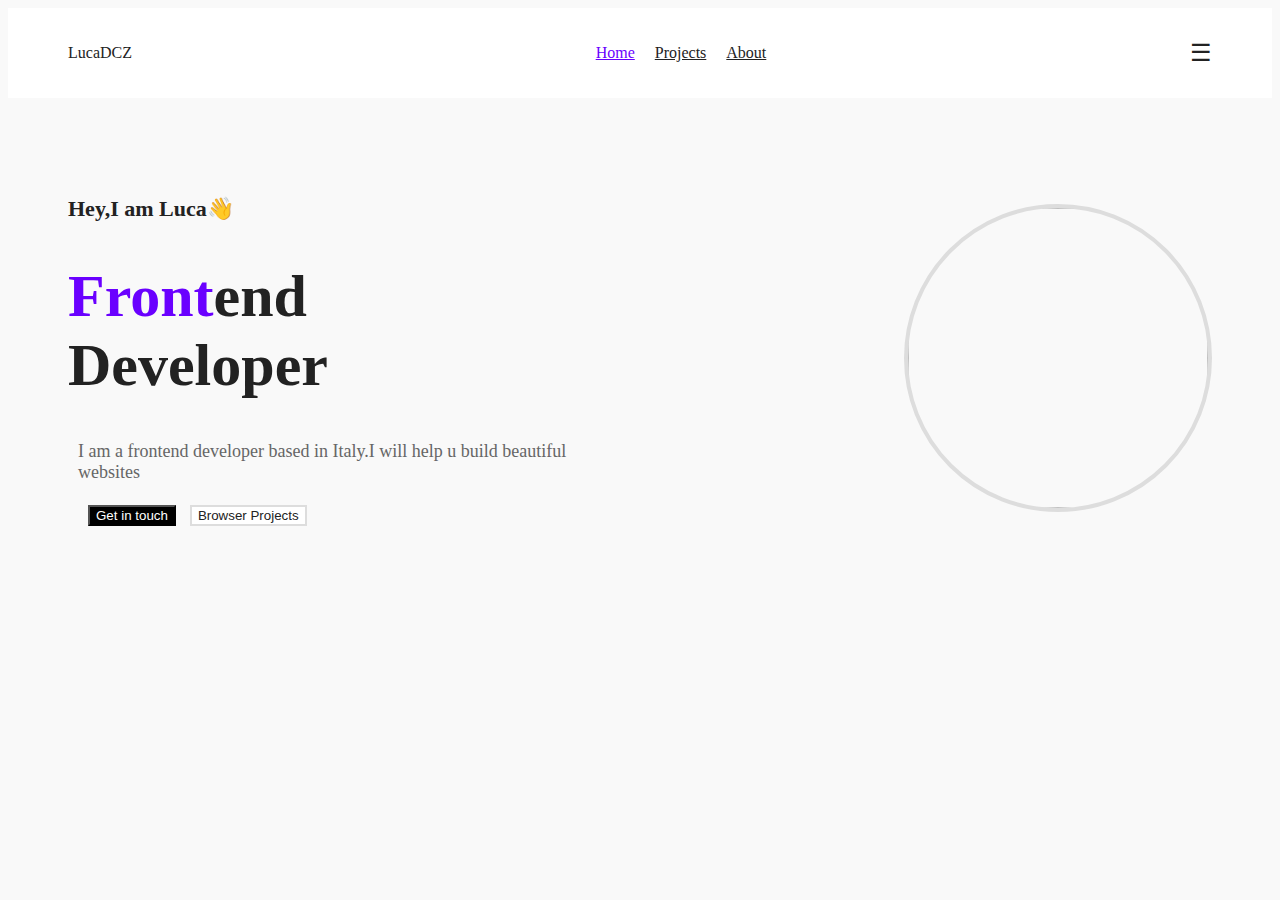
==== index.html @ ebb482dc "updated commit" ====
<!DOCTYPE html>
<html lang="en">
    <head>
        <meta charset="UTF-8">
        <meta name="viewport" content="width=device-width,initial-scale=1.0">
        <title>Portfolio</title>
        <link rel="stylesheet" href="folio.css">
    </head>
    <body>
        <header>
            <div class="lodo">LucaDCZ</div>
            <nav>
                <ul>
                    <li><a href="#" class="active">Home</a></li>
                    <li><a href="#" >Projects</a></li>
                    <li><a href="about.html">About</a></li>
                </ul>
            </nav>
            <div class="menu-icon">&#9776</div>
        </header>

        <section class="hero">
            <div class="content">
                <h2>Hey,I am Luca<span>👋</span></h2>
                <h1><span class="highlight">Front</span>end<br>Developer</h1>
                 <p>I am a frontend developer based in Italy.I will help u build beautiful websites</p>
                 <div class="btns">
                    <button class="prim">Get in touch</button>
                    <button class="sec">Browser Projects</button>
                 </div>          
            </div>
            <div class="img">
                <img src="https://p1-tt.byteimg.com/origin/pgc-image/9b661bae730f4d88aa736312c4f2dac8.jpg">
            </div>
              </section>
              </body>
</html>
---- folio.css ----
body{
    background: #f9f9f9;
    color: #222;
}

header{
    display: flex;
    justify-content: space-between;
    align-items: center;
    padding: 20px 60px;
    background: #fff;
}
.logo{
    font-weight: bold;
    font-size: 20px;
}
nav ul{
    display: flex;
    gap: 20px;
}
nav ul li{
    display: inline;
}
nav ul li a{
    color: #222;
    font-weight: 200px;
    transition: color 0.3s;
}

nav ul li a.active,nav ul li a:hover{
    color: #6a00ff;
}

.menu-icon{
    font-size: 24px;
    cursor: pointer;
}
.hero{
    display: flex;
    justify-content: space-between;
    align-items: center;
    padding: 80px 60px;
    max-width: 1200px;
    margin: auto;
}
.content h2{
    font-size: 22px;
    font-weight: 400px;
}
.content h1{
    font-size: 60px;
    font-weight: 700;
}
.highlight{
    color: #6a00ff;
}
p{
    font-size: 18px;
    color: #666;
    margin: 10px;
    max-width: 500px;
}
.btns{
    padding: 12px 20px;
    font-size: 16px;
    cursor: pointer;
    border-radius: 6px;
    font-weight: 600px;
    transition: all 0.3s;
}
.prim{
    background: #000;
    color: #fff;
}
.prim:hover{
    background: #444;
}
.sec{
    background: #fff;
    color: #222;
    border: 2px solid #ddd;
    margin-left: 10px;
}
.sec:hover{
    border-color: #000;
}
.img{
    position: relative;
}
.img img{
    height: 300px;
    width: 300px;
    border-radius: 300px;
    border: 4px solid #ddd;
}
@media (max-width:900px){
    .hero{
        flex-direction: column;
        text-align: center;
    }
    .img{
        margin-top: 20px;
    }
}
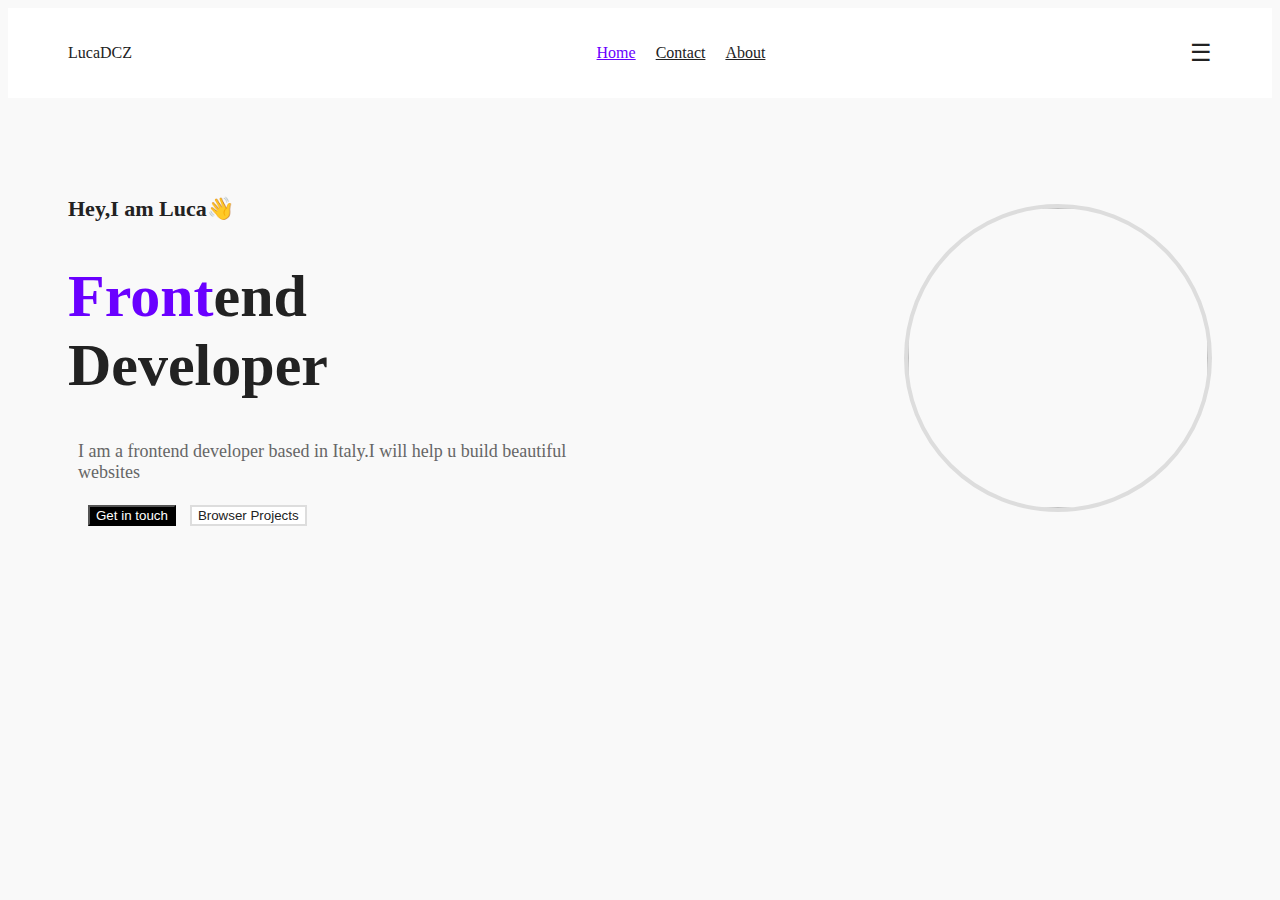
==== commit 61e4f2ef: "updated commit" ====
--- a/index.html
+++ b/index.html
@@ -12,7 +12,7 @@
             <nav>
                 <ul>
                     <li><a href="#" class="active">Home</a></li>
-                    <li><a href="#" >Projects</a></li>
+                    <li><a href="contact.html" >Contact</a></li>
                     <li><a href="about.html">About</a></li>
                 </ul>
             </nav>
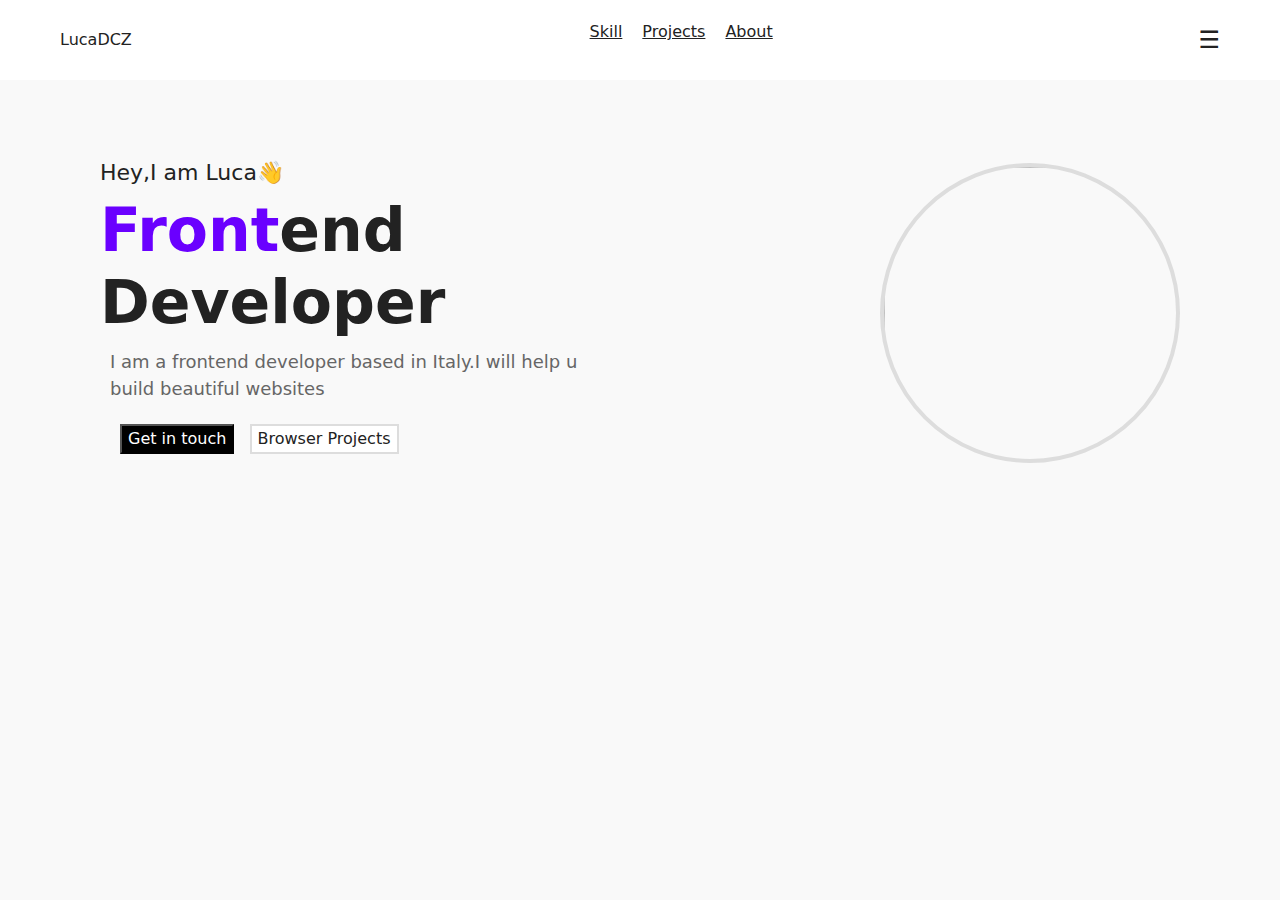
==== commit fce7cbc5: "changed commit" ====
--- a/index.html
+++ b/index.html
@@ -4,6 +4,8 @@
         <meta charset="UTF-8">
         <meta name="viewport" content="width=device-width,initial-scale=1.0">
         <title>Portfolio</title>
+        <link href="https://cdn.jsdelivr.net/npm/bootstrap@5.3.3/dist/css/bootstrap.min.css" rel="stylesheet" integrity="sha384-QWTKZyjpPEjISv5WaRU9OFeRpok6YctnYmDr5pNlyT2bRjXh0JMhjY6hW+ALEwIH" crossorigin="anonymous">
+        <script src="https://cdn.jsdelivr.net/npm/bootstrap@5.3.3/dist/js/bootstrap.bundle.min.js" integrity="sha384-YvpcrYf0tY3lHB60NNkmXc5s9fDVZLESaAA55NDzOxhy9GkcIdslK1eN7N6jIeHz" crossorigin="anonymous"></script>   
         <link rel="stylesheet" href="folio.css">
     </head>
     <body>
@@ -11,8 +13,8 @@
             <div class="lodo">LucaDCZ</div>
             <nav>
                 <ul>
-                    <li><a href="#" class="active">Home</a></li>
-                    <li><a href="contact.html" >Contact</a></li>
+                    <li><a href="skill.html" >Skill</a></li>
+                    <li><a href="project.html" >Projects</a></li>
                     <li><a href="about.html">About</a></li>
                 </ul>
             </nav>
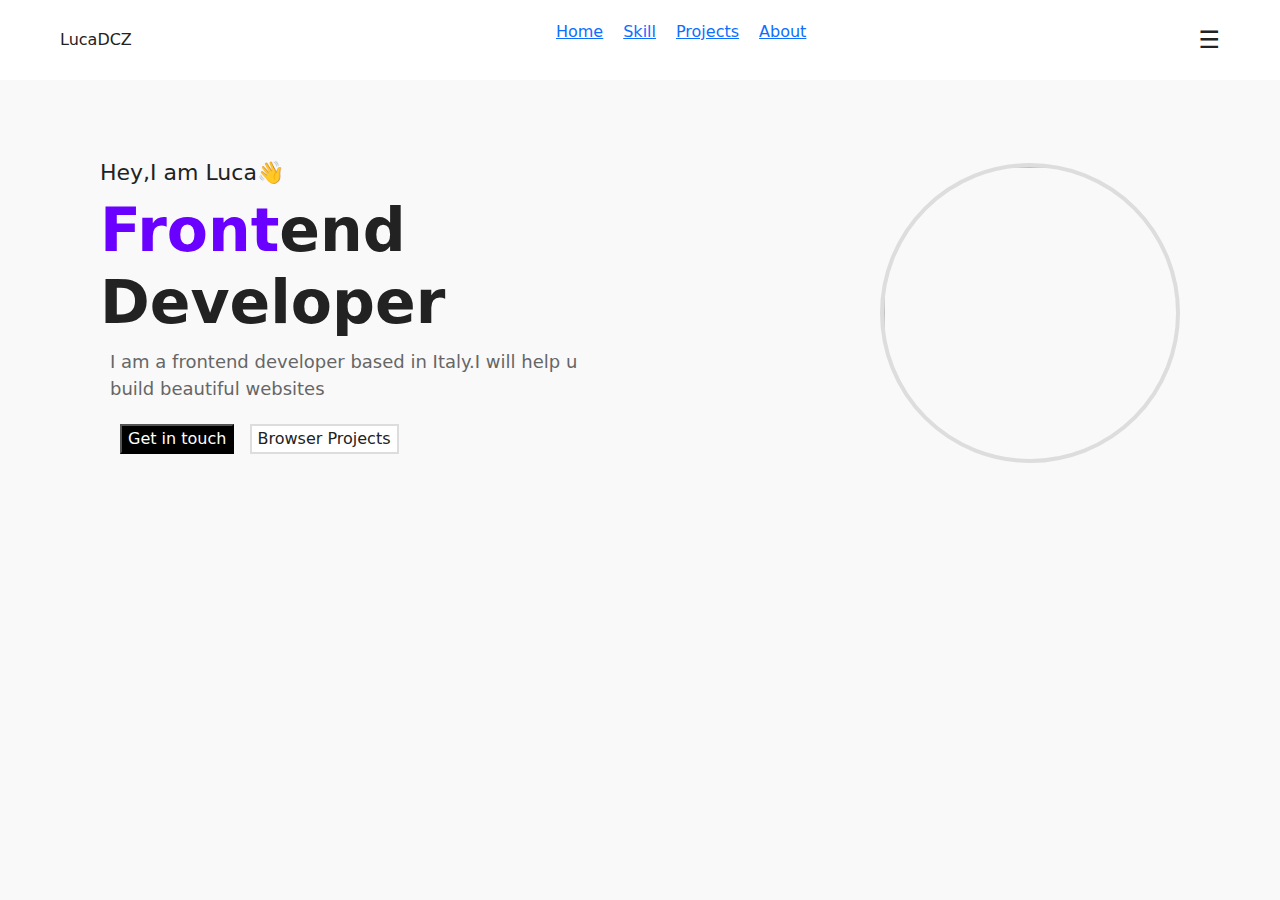
==== commit 3af9dd9c: "updated commit" ====
--- a/index.html
+++ b/index.html
@@ -13,9 +13,14 @@
             <div class="lodo">LucaDCZ</div>
             <nav>
                 <ul>
-                    <li><a href="skill.html" >Skill</a></li>
-                    <li><a href="project.html" >Projects</a></li>
-                    <li><a href="about.html">About</a></li>
+                    <a href="./index.html">
+                        <li>Home</li>
+                        <a href="./skill.html">
+                        <li>Skill</li>
+                        <a href="./project.html">
+                        <li>Projects</li>
+                        <a href="./about.html">
+                        <li>About</li></a>
                 </ul>
             </nav>
             <div class="menu-icon">&#9776</div>
